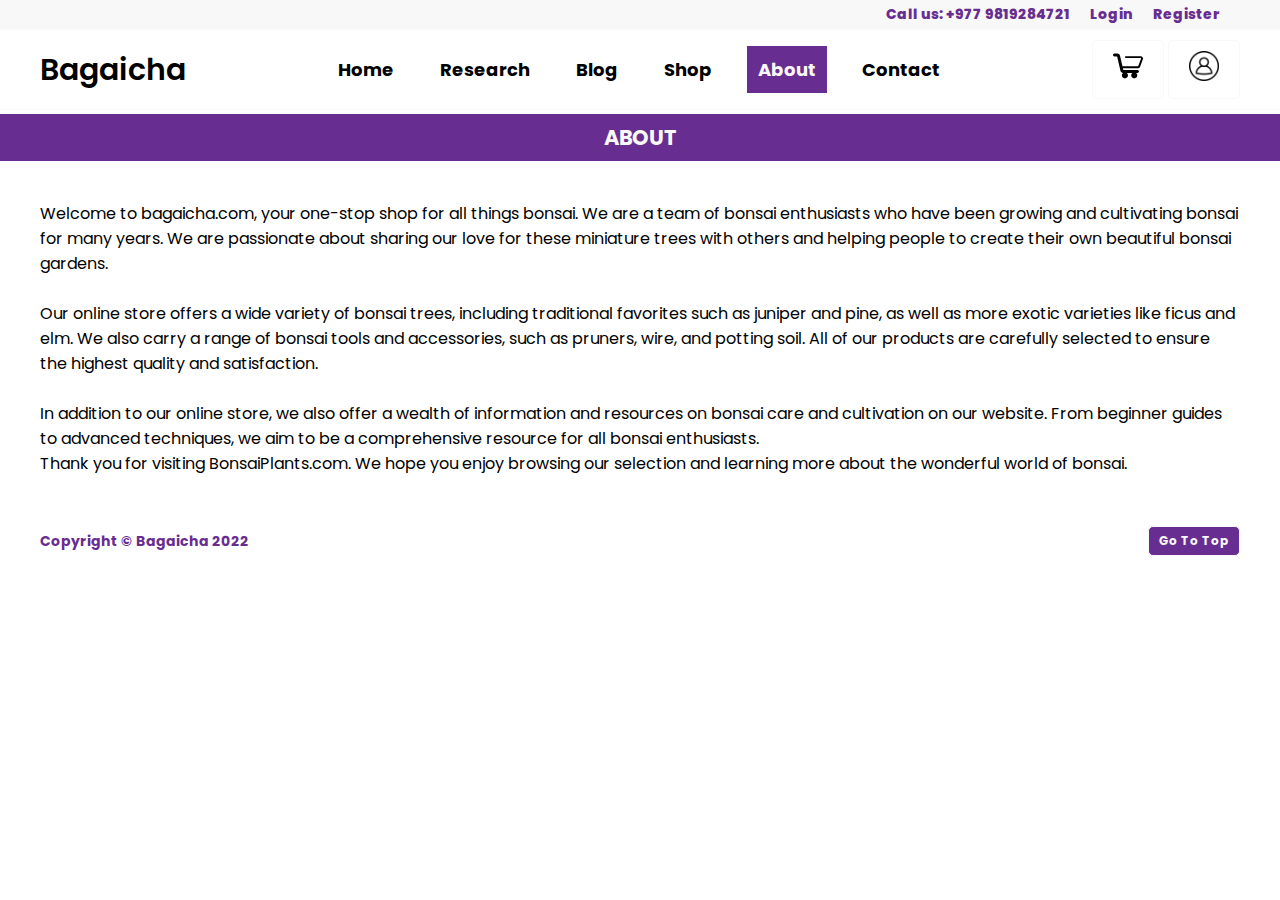
==== about.html @ 8942f7d3 "add contact page" ====
<!DOCTYPE html>
<html lang="en">

<head>
    <meta charset="UTF-8">
    <meta http-equiv="X-UA-Compatible" content="IE=edge">
    <meta name="viewport" content="width=device-width, initial-scale=1.0">
    <title>About Us | Bagaicha - Make it Green</title>
    <link rel="stylesheet" href="./assets/css/style.css">
</head>
<style>
    /* Internal CSS */
    * {
        margin: 0;
        padding: 0;
    }

    html {
        scroll-behavior: smooth;
        /* Scrolling Smooth */
    }

    a {
        text-decoration: none;
    }
</style>

<body>
    <!-- Header -->
    <section id="top"></section>
    <!-- Top Navbar -->
    <section id="top-navbar">
        <div class="nav-menu">
            <ul>
                <li><a href="#">Call us: +977 9819284721</a></li>
                <li><a href="#">Login</a></li>
                <li><a href="#">Register</a></li>
            </ul>
        </div>
    </section>
    <!-- Top Navbar End -->
    <!-- Navbar -->
    <nav class="navbar">
        <a class="navbar-brand" href="./index.html">Bagaicha</a>
        <div class="nav-content">
            <ul class="navbar-nav">
                <li class="nav-item">
                    <a class="nav-link" href="./index.html">Home</a>
                </li>
                <li class="nav-item">
                    <a class="nav-link" href="./research.html">Research</a>
                </li>
                <li class="nav-item">
                    <a class="nav-link" href="./blog.html">Blog</a>
                </li>
                <li class="nav-item">
                    <a class="nav-link" href="./shop.html">Shop</a>
                </li>
                <li class="nav-item">
                    <a class="nav-link active" href="./about.html">About</a>
                </li>
                <li class="nav-item">
                    <a class="nav-link" href="./contact.html">Contact</a>
                </li>
            </ul>
        </div>

        <div class="user-btn">
            <button class="cart-btn btn" id="showcart-btn">
                <img class="icon" src="./assets/img/misc/cart.svg" />
            </button>
            <button class="user-btn btn" id="user-btn">
                <img class="icon" src="./assets/img/misc/user.png" />
            </button>
        </div>
    </nav>


    <!-- Cart Popup -->
    <div id="cart" class="cart-popup hide">
        <!-- Inline CSS -->
        <div class="cart-popup-content">
            <div class="cart-popup-header">
                <h3>Cart</h3>
                <button class="btn" id="cart-close" type="button">
                    X
                </button>
            </div>
            <div class="cart-popup-body">
                <div class="cart-popup-body-content">
                    <div class="cart-popup-body-content-item">
                        <div class="cart-popup-body-content-item-img">
                            <img src="./assets/img/AC.jpg" alt="">
                        </div>
                        <div class="cart-popup-body-content-item-info">
                            <h4>Product Name</h2>
                                <h4>Rs. 100</h4>
                        </div>
                        <div class="cart-popup-body-content-item-delete">
                            <button class="btn" type="button">
                                <img class="icon" src="./assets/img/misc/delete.png" />
                            </button>
                        </div>
                    </div>
                    <div class="cart-popup-body-content-item">
                        <div class="cart-popup-body-content-item-img">
                            <img src="./assets/img/earpods.jpg" alt="">
                        </div>
                        <div class="cart-popup-body-content-item-info">
                            <h4>Product Name</h2>
                                <h4>Rs. 100</h4>
                        </div>
                        <div class="cart-popup-body-content-item-delete">
                            <button class="btn" type="button">
                                <img class="icon" src="./assets/img/misc/delete.png" />
                            </button>
                        </div>
                    </div>
                </div>
            </div>
        </div>
    </div>
    <!-- Header End -->

    <!-- Main -->

    <main>
        <!-- // Page Content Header -->
        <div class="page-content-header">
            <div class="container">
                <div class="page-title">About</div>
            </div>
        </div>
        <!-- // Page Content Header -->

        <!-- Main Page Content -->
        <div class="about-content">
            <p>Welcome to bagaicha.com, your one-stop shop for all things bonsai. We are a team of bonsai
                enthusiasts who have been growing and cultivating bonsai for many years. We are passionate about
                sharing our love for these miniature trees with others and helping people to create their own beautiful
                bonsai gardens.</p>
            <br>
            <p>Our online store offers a wide variety of bonsai trees, including traditional favorites such as juniper
                and pine, as well as more exotic varieties like ficus and elm. We also carry a range of bonsai tools
                and accessories, such as pruners, wire, and potting soil. All of our products are carefully selected to
                ensure the highest quality and satisfaction.</p>
            <br>
            <p>In addition to our online store, we also offer a wealth of information and resources on bonsai care and
                cultivation on our website. From beginner guides to advanced techniques, we aim to be a comprehensive
                resource for all bonsai enthusiasts.</p>
            <p>Thank you for visiting BonsaiPlants.com. We hope you enjoy browsing our selection and learning more
                about the wonderful world of bonsai.</p>
        </div>
        <!-- Main Page Content End-->
    </main>
    <!-- Main End -->

    <!-- Footer -->
    <footer>
        <div class="footer">
            <div class="copyright">
                <p>Copyright &copy; Bagaicha 2022</h4>
            </div>
            <!-- Internal Linking -->
            <div class="gototop"><a href="#top">
                    <div class="btn">Go To Top</div>
                </a></div>
        </div>
    </footer>
    <!-- Footer End -->
    <script src="./assets/js/main.js"></script>
    <script>
        /* Internal JS */

        // Cart Element
        const cart = document.getElementById("cart");
        const cartOpen = document.getElementById("showcart-btn");
        const cartClose = document.getElementById("cart-close");
        // Cart Open
        function showcart() {
            cart.classList.remove("hide");
        }
        cartOpen.addEventListener("click", showcart);

        // Cart Close
        function closecart() {
            cart.classList.add("hide");
        }
        cartClose.addEventListener("click", closecart);
    </script>
</body>

</html>
---- assets/css/style.css ----
@import url("https://fonts.googleapis.com/css2?family=Poppins&display=swap");
/* Global CSS */
* {
  margin: 0;
  padding: 0;
  box-sizing: border-box;
  font-family: "Poppins", sans-serif; /* Remove default padding */
}

.icon {
  width: 30px;
  height: 30px;
  color: #000;
}

.row {
  display: -ms-flexbox; /* IE10 */
  display: flex;
  -ms-flex-wrap: wrap; /* IE10 */
  flex-wrap: wrap;
}

.col-25 {
  -ms-flex: 25%; /* IE10 */
  flex: 25%;
}

.col-50 {
  -ms-flex: 50%; /* IE10 */
  flex: 50%;
}

.center {
  justify-content: center;
}

/* variables */
:root {
  --primary: #682d91;
  --secondary: #f8f8f8;
  --shadow: gray;
}

/* Top Navbar */
section#top-navbar {
  height: 30px;
  background-color: var(--secondary);
}

section#top-navbar .nav-menu {
  font-size: 14px;
  font-weight: 800;
  margin-right: 50px;
  float: right;
}

section#top-navbar .nav-menu ul {
  display: flex;
  list-style: none;
}

section#top-navbar .nav-menu ul li {
  padding: 4px 10px;
}

section#top-navbar .nav-menu ul li a {
  color: var(--primary);
}
/* Navbar */
.navbar {
  background-color: white; /* #f8f8f8 = light grey */
  border-bottom: 1px solid var(--secondary);
  display: flex;
  justify-content: space-between;
  padding: 10px 40px 10px 40px; /* top right bottom left */
}

.nav-content {
  /* content inside navbar */
  display: flex;
  flex-direction: row;
  justify-content: space-between;
  align-items: center;
}

.nav-content .navbar-nav > .nav-item {
  margin: 2px;
  padding: 5px 10px;
}

.nav-content a {
  /* links inside navbar */
  color: #000;
  text-decoration: none;
  font-size: 18px;
  font-weight: bold;
  padding: 10px;
  border: 1px solid transparent;
}

.nav-content a:hover {
  background-color: var(--primary);
  color: var(--secondary);
  text-decoration: none;
  font-size: 18px;
  font-weight: bold;
  padding: 10px;
}

.nav-content a.active {
  background-color: var(--primary);
  color: var(--secondary);
  text-decoration: none;
  font-size: 18px;
  font-weight: bold;
  padding: 10px;
  opacity: 1;
  transition: 0.3s;
}

.nav-content a.active:hover {
  opacity: 0.8;
  background-color: var(--secondary);
  color: var(--primary);
  border: 1px solid var(--primary);
}

.nav-content ul {
  list-style-type: none;
}

.navbar-nav {
  /* navbar links */
  display: flex;
  flex-direction: row;
  justify-content: space-between;
  align-items: center;
}

.navbar-brand {
  /* navbar-brand = logo */
  display: flex;
  flex-direction: row;
  justify-content: space-between;
  align-items: center;
  text-decoration: none;
  font-size: 30px;
  color: #000;
  font-weight: 600;
  /* font-family: "Franklin Gothic Medium", "Arial Narrow", Arial, sans-serif; */
}

.navbar-brand span {
  color: green;
  font-weight: 800;
}

.btn {
  /* Button */
  background-color: #f8f8f8;
  border: 1px solid var(--secondary);
  padding: 10px 20px 10px 20px;
  border-radius: 5px;
  font-size: 18px;
  font-weight: bold;
  color: #000;
  text-decoration: none;
}

.btn:hover {
  /* hover effect */
  background-color: var(--secondary);
  color: #000;
  cursor: pointer;
}

/* Footer */

.footer {
  display: flex;
  justify-content: space-between;
  padding: 10px 40px 10px 40px;
  width: 100%;
}

.footer .copyright {
  font-size: 14px;
  font-weight: bold;
  color: var(--primary);
  text-decoration: none;
  align-self: center;
}

.gototop a {
  text-decoration: none;
}

.gototop .btn {
  background-color: var(--primary);
  color: var(--secondary);
  font-size: 12px;
  padding: 5px 10px 5px 10px;
}

.gototop .btn:hover {
  background-color: white;
  color: var(--primary);
  cursor: pointer;
  border-color: var(--primary);
}

/* Cart */

.cart-popup {
  position: fixed;
  top: 0;
  left: 0;
  width: 100%;
  height: 100%;
  background-color: rgba(0, 0, 0, 0.5);
  z-index: 9999;
}

.user-btn,
.cart-btn {
  background-color: white;
}

.cart-btn img,
.user-btn img {
  transition: all ease-out 0.2s;
}

.cart-btn img:hover,
.user-btn img:hover {
  transform: scale(1.3);
}

.hide {
  display: none;
}

.cart-popup-content {
  position: absolute;
  top: 50%;
  left: 50%;
  transform: translate(-50%, -50%);
  background-color: #f8f8f8;
  padding: 20px;
  border-radius: 10px;
  width: 500px;
  height: auto;
}

.cart-popup-header {
  display: flex;
  justify-content: space-between;
  align-items: center;
  margin-bottom: 20px;
}

.cart-popup-body {
  display: flex;
  flex-direction: column;
  justify-content: space-between;
  align-items: center;
}

.cart-popup-body-content {
  display: flex;
  flex-direction: column;
  justify-content: space-between;
  align-items: center;
}
.cart-popup-body-content .cart-popup-body-content-item {
  display: flex;
  flex-direction: row;
  justify-content: space-between;
  align-items: center;
  margin-bottom: 20px;
}

.cart-popup-body-content
  .cart-popup-body-content-item
  .cart-popup-body-content-item-img {
  width: 100px;
  height: 100px;
  border-radius: 5px;
}

.cart-popup-body-content
  .cart-popup-body-content-item
  .cart-popup-body-content-item-img
  img {
  width: 100%;
  height: 100%;
  border-radius: 5px;
}
.cart-popup-body-content
  .cart-popup-body-content-item
  .cart-popup-body-content-item-delete {
  background-color: #f8f8f8;
  border: 1px solid var(--secondary);
  padding: 10px 20px 10px 20px;
  border-radius: 5px;
  font-size: 18px;
  font-weight: bold;
  color: #000;
  text-decoration: none;
}

.cart-popup-body-content
  .cart-popup-body-content-item
  .cart-popup-body-content-item-delete
  .btn {
  border: 1px solid var(--secondary);
  padding: 10px 20px 10px 20px;
  border-radius: 5px;
  font-weight: bold;
  color: #000;
  text-decoration: none;
  transform: scale(0.6);
}
.cart-popup-body-content
  .cart-popup-body-content-item
  .cart-popup-body-content-item-info {
  display: flex;
  flex-direction: column;
  justify-content: space-between;
  align-items: center;
}

/* Hero Banner Image */
.hero-banner {
  background-size: cover;
  background-position: center;
  background-repeat: no-repeat;
  width: 100%;
  height: 70vh;
  position: relative;
}

.hero-banner-content {
  position: absolute;
  top: 50%;
  left: 20%;
  transform: translate(-50%, -50%);
  padding: 20px;
  border-radius: 10px;
  width: 500px;
  height: auto;
  font-family: Verdana, Geneva, Tahoma, sans-serif;
  background-color: #ffffff5d;
}

.hero-banner-content h1 {
  font-size: 30px;
  margin-bottom: 20px;
  color: #000;
  text-decoration: none;
  font-weight: bold;
}

.hero-banner-content h1 span {
  color: red;
}

.hero-banner-content p {
  font-size: 18px;
  color: #000;
  text-decoration: none;
  margin-bottom: 15px;
}

.hero-banner-content .btn {
  background-color: #f8f8f8;
  border: 1px solid var(--secondary);
  padding: 10px 20px 10px 20px;
  border-radius: 5px;
  font-size: 18px;
  font-weight: bold;
  color: #000;
  text-decoration: none;
}

/* Products PAge */
.page-container {
  justify-content: space-between;
  width: 100%;
}

.page-content {
  display: flex;
  flex-direction: column;
  justify-content: center;
  align-items: center;
  margin-top: 20px;
}

.page-content-header {
  margin-top: 4px;
  width: 100%;
  text-align: center;
  background-color: var(--primary);
  color: var(--secondary);
}

.page-content-header .page-title {
  text-transform: uppercase;
  padding: 8px 10px;
  font-size: 21px;
  font-weight: 700;
}
.page-content-body {
  display: flex;
  justify-content: space-between;
}

.product-grid-item-info {
  margin: 10px;
}

.product-grid-item-info span {
  font-size: 14px;
  text-decoration: line-through;
}

.btn-buy {
  padding: 4px 16px 4px 16px;
  margin: 10px;
  color: var(--primary);
  border: var(--primary) 3px solid;
}

.btn-buy:hover {
  background-color: var(--primary);
  color: var(--secondary);
  cursor: pointer;
}

.product-grid {
  display: flex;
  justify-content: space-between;
  align-items: center;
  margin-top: 20px;
}

.product-grid-item {
  padding: 20px;
  margin: 20px;
  box-shadow: black 0px 0px 8px -3px;
}

.product-grid-item-img {
  width: 250px;
  height: 250px;
  border-radius: 5px;
}

.product-grid-item-img img {
  width: 100%;
  height: 100%;
  border-radius: 5px;
}

.load-more {
  display: flex;
  justify-content: center;
  align-items: center;
  margin-top: 20px;
  margin-bottom: 20px;
}

.btn-load-more {
  background-color: var(--primary);
  border: 1px solid var(--secondary);
  padding: 10px 20px 10px 20px;
  border-radius: 5px;
  font-size: 12px;
  font-weight: bold;
  color: var(--secondary);
  text-decoration: none;
}

.btn-load-more:hover {
  cursor: pointer;
}

/* Blog Page */

.page-container {
  padding: 40px;
}

.blog-subtitle {
  display: flex;
  justify-content: space-between;
  align-items: center;
  width: 20%;
}

.single-blog-post {
  font-size: x-large;
}

.blog-date {
  font-size: 12px;
}

.blog-author {
  font-size: 12px;
}

.single-blog-post-img {
  width: 100%;
  height: auto;
  margin-top: 20px;
  margin-bottom: 20px;
}

.blog-body {
  font-size: 14px;
  margin-top: 20px;
  margin-bottom: 20px;
  width: 80%;
  line-height: 25px;
}
/* Contact Us */

.contact-us-container {
  justify-content: space-between;
  align-items: center;
  margin-top: 20px;
  margin-bottom: 20px;
}

.contact-us-container-header {
  display: flex;
  flex-direction: column;
  justify-content: center;
  align-items: center;
  margin: 20px;
}

/* Contact Page */

/* Style inputs with type="text", select elements and textareas */
input[type="text"],
select,
textarea {
  width: 100%; /* Full width */
  padding: 12px; /* Some padding */
  border: 1px solid #ccc; /* Gray border */
  border-radius: 4px; /* Rounded borders */
  box-sizing: border-box; /* Make sure that padding and width stays in place */
  margin-top: 6px; /* Add a top margin */
  margin-bottom: 16px; /* Bottom margin */
  resize: vertical; /* Allow the user to vertically resize the textarea (not horizontally) */
}

/* Style the submit button with a specific background color etc */
input[type="submit"] {
  background-color: #3c576e;
  color: white;
  padding: 12px 20px;
  border: none;
  border-radius: 4px;
  cursor: pointer;
}

/* When moving the mouse over the submit button, add a darker green color */
input[type="submit"]:hover {
  background-color: skyblue;
}

/* Add a background color and some padding around the form */
.fcontainer {
  border-radius: 5px;
  background-color: #f8f8f8;
  padding: 30px;
  margin: 40px;
}

.fcontainer h2 {
  margin-bottom: 30px;
}
/* Ref Link Button */
.ref-link-btn {
  margin-top: 10px;
  padding: 8px;
  border-radius: 10px;
  background-color: gray;
  color: #fff;
  font-size: 16px;
  cursor: pointer;
}

.ref-link-btn:hover {
  background-color: #0275d8;
  color: #fff;
}

.ref-link-btn > a {
  color: #fff;
  text-decoration: none;
}

.contact-container {
  display: flex;
  align-items: center;
}

.contact-container > .contact-img > img {
  width: 800px;
  padding: 70px;
}

/* Research Page */

.gotoref {
  margin: 5px;
}

.gotoref > button > a {
  color: #000;
  text-decoration: none;
  font-size: 12px;
  font-weight: bold;
}

.res-img > img {
  width: 50%;
  height: auto;
}

.lnk-btn {
  padding: 2px 8px;
  margin: 8px;
}

.res-page-title {
  text-align: center;
  margin-bottom: 5px;
}

/* About Us page */

.about-content {
  margin: 40px;
}
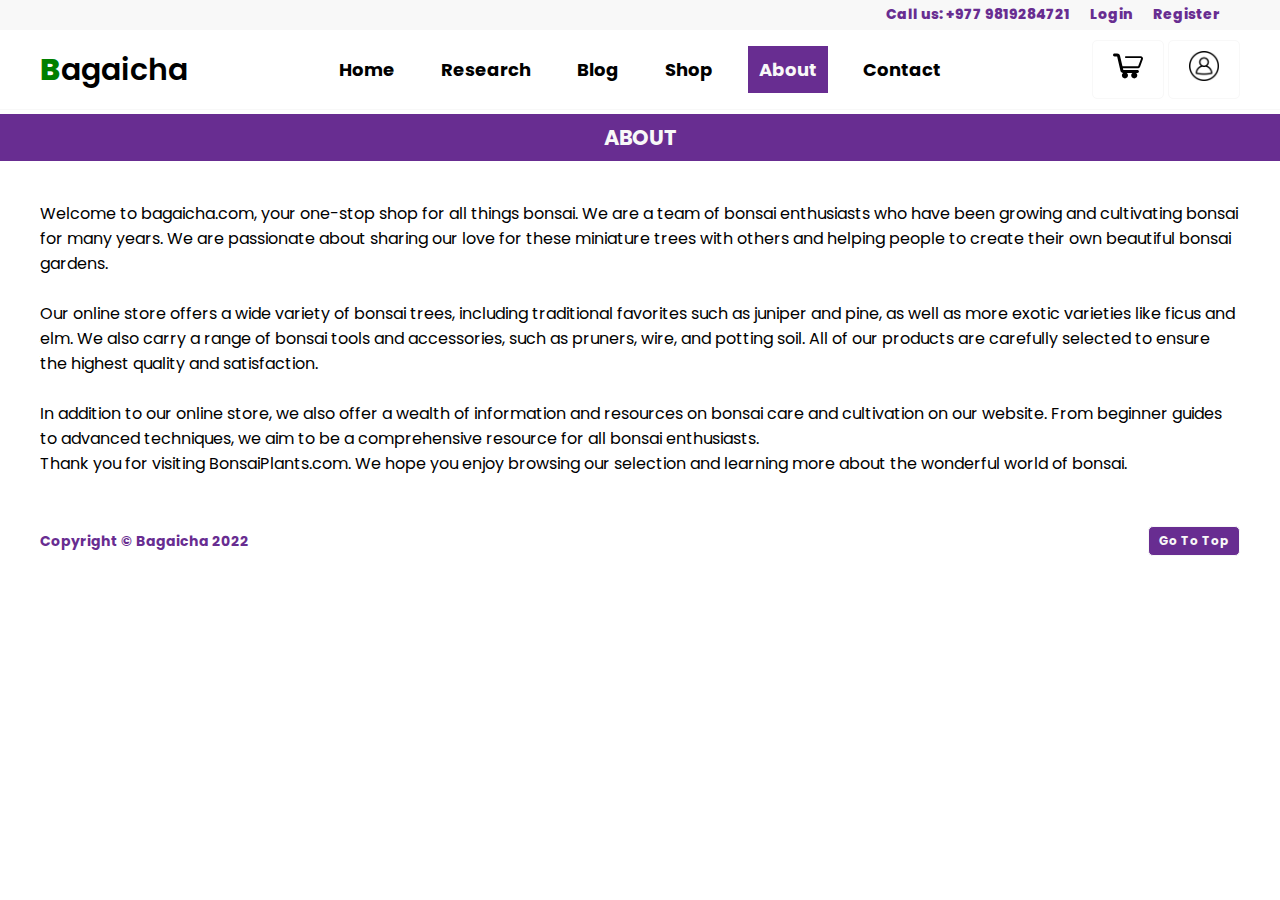
==== commit a3897862: "change logo" ====
--- a/about.html
+++ b/about.html
@@ -41,7 +41,7 @@
     <!-- Top Navbar End -->
     <!-- Navbar -->
     <nav class="navbar">
-        <a class="navbar-brand" href="./index.html">Bagaicha</a>
+        <a class="navbar-brand" href="./index.html"><span>B</span>agaicha</a>
         <div class="nav-content">
             <ul class="navbar-nav">
                 <li class="nav-item">
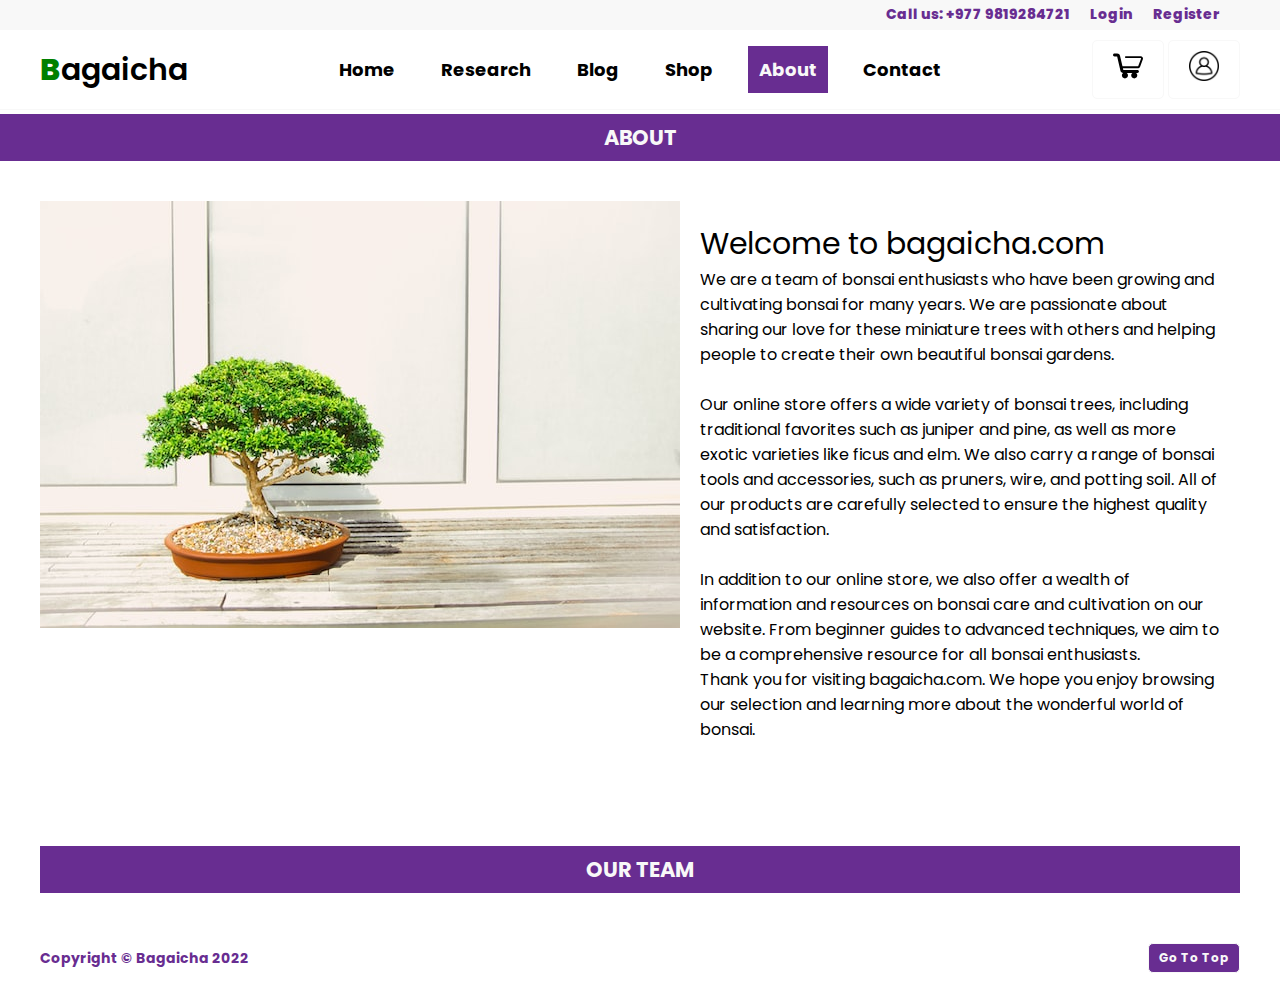
==== commit 3b8c54f7: "add products" ====
--- a/about.html
+++ b/about.html
@@ -135,23 +135,46 @@
 
         <!-- Main Page Content -->
         <div class="about-content">
-            <p>Welcome to bagaicha.com, your one-stop shop for all things bonsai. We are a team of bonsai
-                enthusiasts who have been growing and cultivating bonsai for many years. We are passionate about
-                sharing our love for these miniature trees with others and helping people to create their own beautiful
-                bonsai gardens.</p>
-            <br>
-            <p>Our online store offers a wide variety of bonsai trees, including traditional favorites such as juniper
-                and pine, as well as more exotic varieties like ficus and elm. We also carry a range of bonsai tools
-                and accessories, such as pruners, wire, and potting soil. All of our products are carefully selected to
-                ensure the highest quality and satisfaction.</p>
-            <br>
-            <p>In addition to our online store, we also offer a wealth of information and resources on bonsai care and
-                cultivation on our website. From beginner guides to advanced techniques, we aim to be a comprehensive
-                resource for all bonsai enthusiasts.</p>
-            <p>Thank you for visiting BonsaiPlants.com. We hope you enjoy browsing our selection and learning more
-                about the wonderful world of bonsai.</p>
+            <div class="about-image">
+                <img src="./assets/img/misc/about.jpg" alt="">
+            </div>
+            <div class="about-text">
+                <span>Welcome to bagaicha.com</span>
+                <p>We are a team of bonsai
+                    enthusiasts who have been growing and cultivating bonsai for many years. We are passionate about
+                    sharing our love for these miniature trees with others and helping people to create their own
+                    beautiful
+                    bonsai gardens.</p><br>
+                <p>Our online store offers a wide variety of bonsai trees, including traditional favorites such as
+                    juniper
+                    and pine, as well as more exotic varieties like ficus and elm. We also carry a range of bonsai tools
+                    and accessories, such as pruners, wire, and potting soil. All of our products are carefully selected
+                    to
+                    ensure the highest quality and satisfaction.</p><br>
+                <p>In addition to our online store, we also offer a wealth of information and resources on bonsai care
+                    and
+                    cultivation on our website. From beginner guides to advanced techniques, we aim to be a
+                    comprehensive
+                    resource for all bonsai enthusiasts.</p>
+                <p>Thank you for visiting bagaicha.com. We hope you enjoy browsing our selection and learning more
+                    about the wonderful world of bonsai.</p>
+            </div>
         </div>
         <!-- Main Page Content End-->
+
+        <!-- Our Team Section -->
+        <section id="products">
+            <!-- // Product Section Container-->
+            <div class="page-container">
+                <!-- // Page Content Header -->
+                <div class="page-content-header">
+                    <div class="container">
+                        <div class="page-title">Our Team</div>
+                    </div>
+                </div>
+            </div>
+        </section>
+        <!-- Our Team Section End -->
     </main>
     <!-- Main End -->
 
--- a/assets/css/style.css
+++ b/assets/css/style.css
@@ -647,4 +647,16 @@
 
 .about-content {
   margin: 40px;
-}
+  display: flex;
+}
+
+.about-content .about-text {
+  margin: 20px;
+}
+
+.about-content .about-text span {
+  font-size: 30px;
+}
+
+.about-content .about-img {
+}
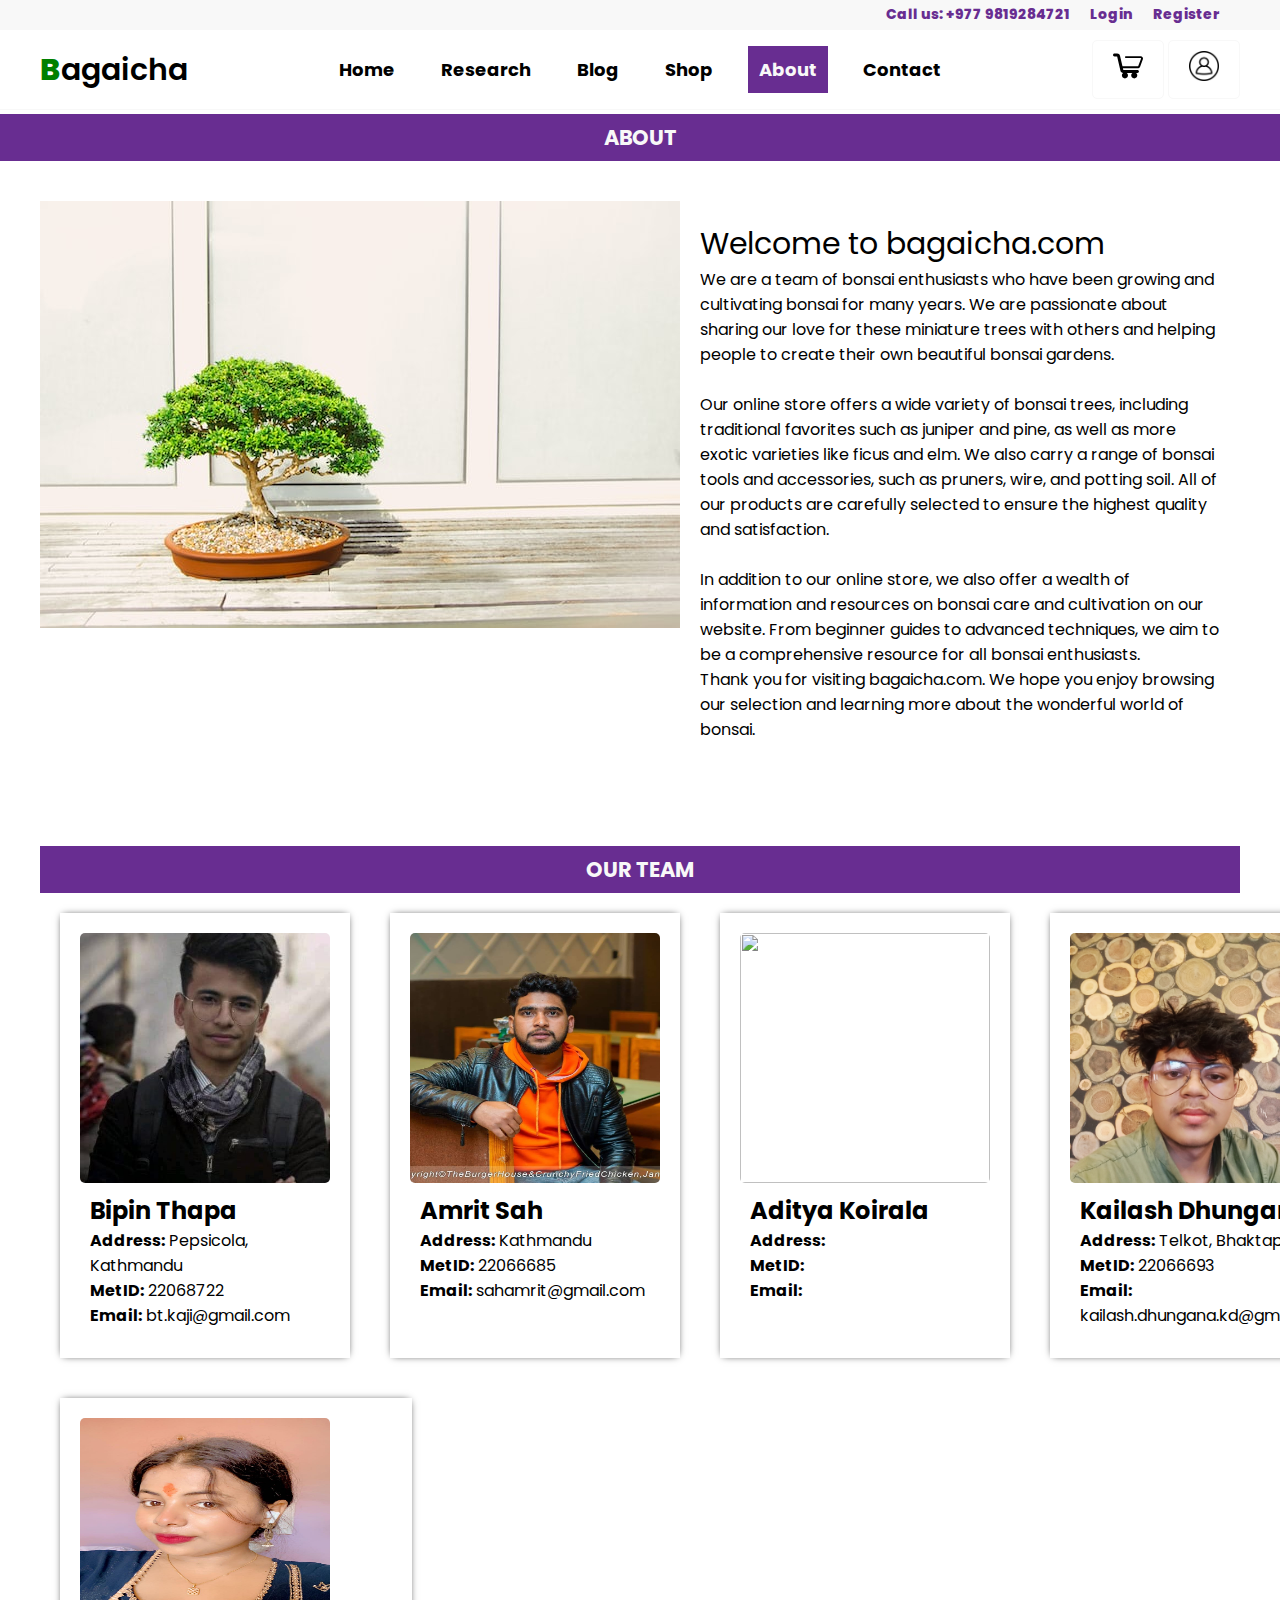
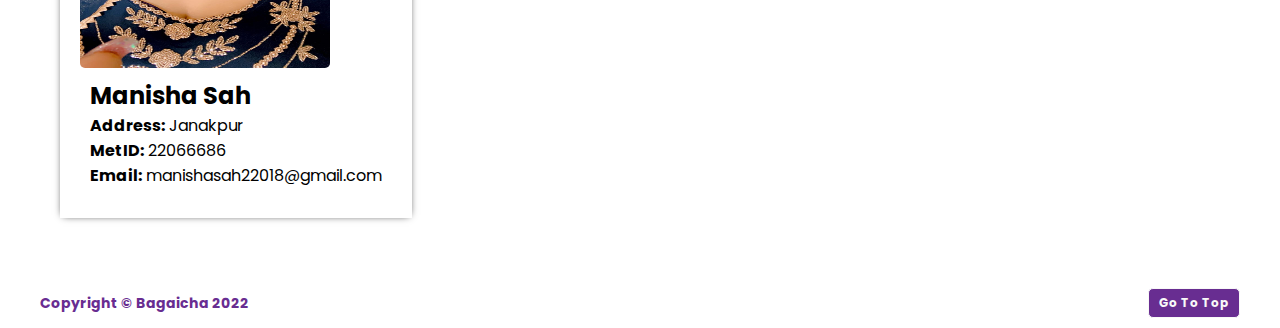
==== commit 15f47b3f: "add team" ====
--- a/about.html
+++ b/about.html
@@ -90,11 +90,11 @@
                 <div class="cart-popup-body-content">
                     <div class="cart-popup-body-content-item">
                         <div class="cart-popup-body-content-item-img">
-                            <img src="./assets/img/AC.jpg" alt="">
+                            <img src="./assets/img/products/Crab-apple-bonsai-tree-Malus-bonsai-tree.jpg" alt="">
                         </div>
                         <div class="cart-popup-body-content-item-info">
-                            <h4>Product Name</h2>
-                                <h4>Rs. 100</h4>
+                            <h4>Crab Apple Bonsai</h2>
+                                <h4>Rs. 1000</h4>
                         </div>
                         <div class="cart-popup-body-content-item-delete">
                             <button class="btn" type="button">
@@ -104,11 +104,11 @@
                     </div>
                     <div class="cart-popup-body-content-item">
                         <div class="cart-popup-body-content-item-img">
-                            <img src="./assets/img/earpods.jpg" alt="">
+                            <img src="./assets/img/products/japanese-maple.jpg" alt="">
                         </div>
                         <div class="cart-popup-body-content-item-info">
-                            <h4>Product Name</h2>
-                                <h4>Rs. 100</h4>
+                            <h4>Japanese Maple</h2>
+                                <h4>Rs. 7000</h4>
                         </div>
                         <div class="cart-popup-body-content-item-delete">
                             <button class="btn" type="button">
@@ -172,6 +172,77 @@
                         <div class="page-title">Our Team</div>
                     </div>
                 </div>
+
+                <!-- Our Team Section Start-->
+                <div class="our-team">
+
+                    <div class="team">
+                        <div class="team-img">
+                            <img src="./assets/img/team/bipin-thapa.jpg" alt="">
+                        </div>
+                        <div class="team-info">
+                            <h2>Bipin Thapa</h2>
+                            <p><b>Address:</b> Pepsicola, Kathmandu</p>
+                            <p><b>MetID:</b> 22068722</p>
+                            <p><b>Email:</b> bt.kaji@gmail.com</p>
+
+                        </div>
+                    </div>
+                    <div class="team">
+                        <div class="team-img">
+                            <img src="./assets/img/team/amrit-sah.jpg" alt="">
+                        </div>
+                        <div class="team-info">
+                            <h2>Amrit Sah</h2>
+                            <p><b>Address:</b> Kathmandu</p>
+                            <p><b>MetID:</b> 22066685</p>
+                            <p><b>Email:</b> sahamrit@gmail.com</p>
+
+                        </div>
+                    </div>
+                    <div class="team">
+                        <div class="team-img">
+                            <img src="./assets/img/team/aditya-koirala.jpg" alt="">
+                        </div>
+                        <div class="team-info">
+                            <h2>Aditya Koirala</h2>
+                            <p><b>Address:</b> </p>
+                            <p><b>MetID:</b></p>
+                            <p><b>Email:</b></p>
+
+                        </div>
+                    </div>
+                    <div class="team">
+                        <div class="team-img">
+                            <img src="./assets/img/team/kailash-dhungana.jpg" alt="">
+                        </div>
+                        <div class="team-info">
+                            <h2>Kailash Dhungana</h2>
+                            <p><b>Address:</b> Telkot, Bhaktapur</p>
+                            <p><b>MetID:</b> 22066693 </p>
+                            <p><b>Email:</b> kailash.dhungana.kd@gmail.com</p>
+
+                        </div>
+                    </div>
+
+                </div>
+                <div class="our-team">
+
+                    <div class="team">
+                        <div class="team-img">
+                            <img src="./assets/img/team/manisha-sah.jpg" alt="">
+                        </div>
+                        <div class="team-info">
+                            <h2>Manisha Sah</h2>
+                            <p><b>Address:</b> Janakpur</p>
+                            <p><b>MetID:</b> 22066686</p>
+                            <p><b>Email:</b> manishasah22018@gmail.com</p>
+
+                        </div>
+                    </div>
+
+                </div>
+                <!-- Our Team Section End -->
             </div>
         </section>
         <!-- Our Team Section End -->
--- a/assets/css/style.css
+++ b/assets/css/style.css
@@ -504,11 +504,15 @@
 }
 
 .blog-date {
-  font-size: 12px;
+  font-size: 15px;
 }
 
 .blog-author {
-  font-size: 12px;
+  font-size: 15px;
+}
+
+.blog-body {
+  font-size: 16px !important;
 }
 
 .single-blog-post-img {
@@ -560,17 +564,20 @@
 
 /* Style the submit button with a specific background color etc */
 input[type="submit"] {
-  background-color: #3c576e;
+  background-color: var(--primary);
   color: white;
   padding: 12px 20px;
-  border: none;
-  border-radius: 4px;
+  border: solid 2px var(--primary);
+  border-radius: 10px;
   cursor: pointer;
 }
 
 /* When moving the mouse over the submit button, add a darker green color */
 input[type="submit"]:hover {
-  background-color: skyblue;
+  background-color: var(--secondary);
+  color: var(--primary);
+  border-color: var(--primary);
+  border: solid 2px;
 }
 
 /* Add a background color and some padding around the form */
@@ -660,3 +667,41 @@
 
 .about-content .about-img {
 }
+
+/* Team Card */
+.our-team {
+  display: flex;
+}
+
+.team-card {
+  border: black 1px solid;
+  width: 200px;
+  height: 300px;
+  margin: 40px;
+}
+
+.team-img {
+  width: 100px;
+}
+
+.team-info {
+  margin: 10px;
+}
+
+.team-img {
+  width: 250px;
+  height: 250px;
+  border-radius: 5px;
+}
+
+.team-img img {
+  width: 100%;
+  height: 100%;
+  border-radius: 5px;
+}
+
+.team {
+  padding: 20px;
+  margin: 20px;
+  box-shadow: black 0px 0px 8px -3px;
+}
